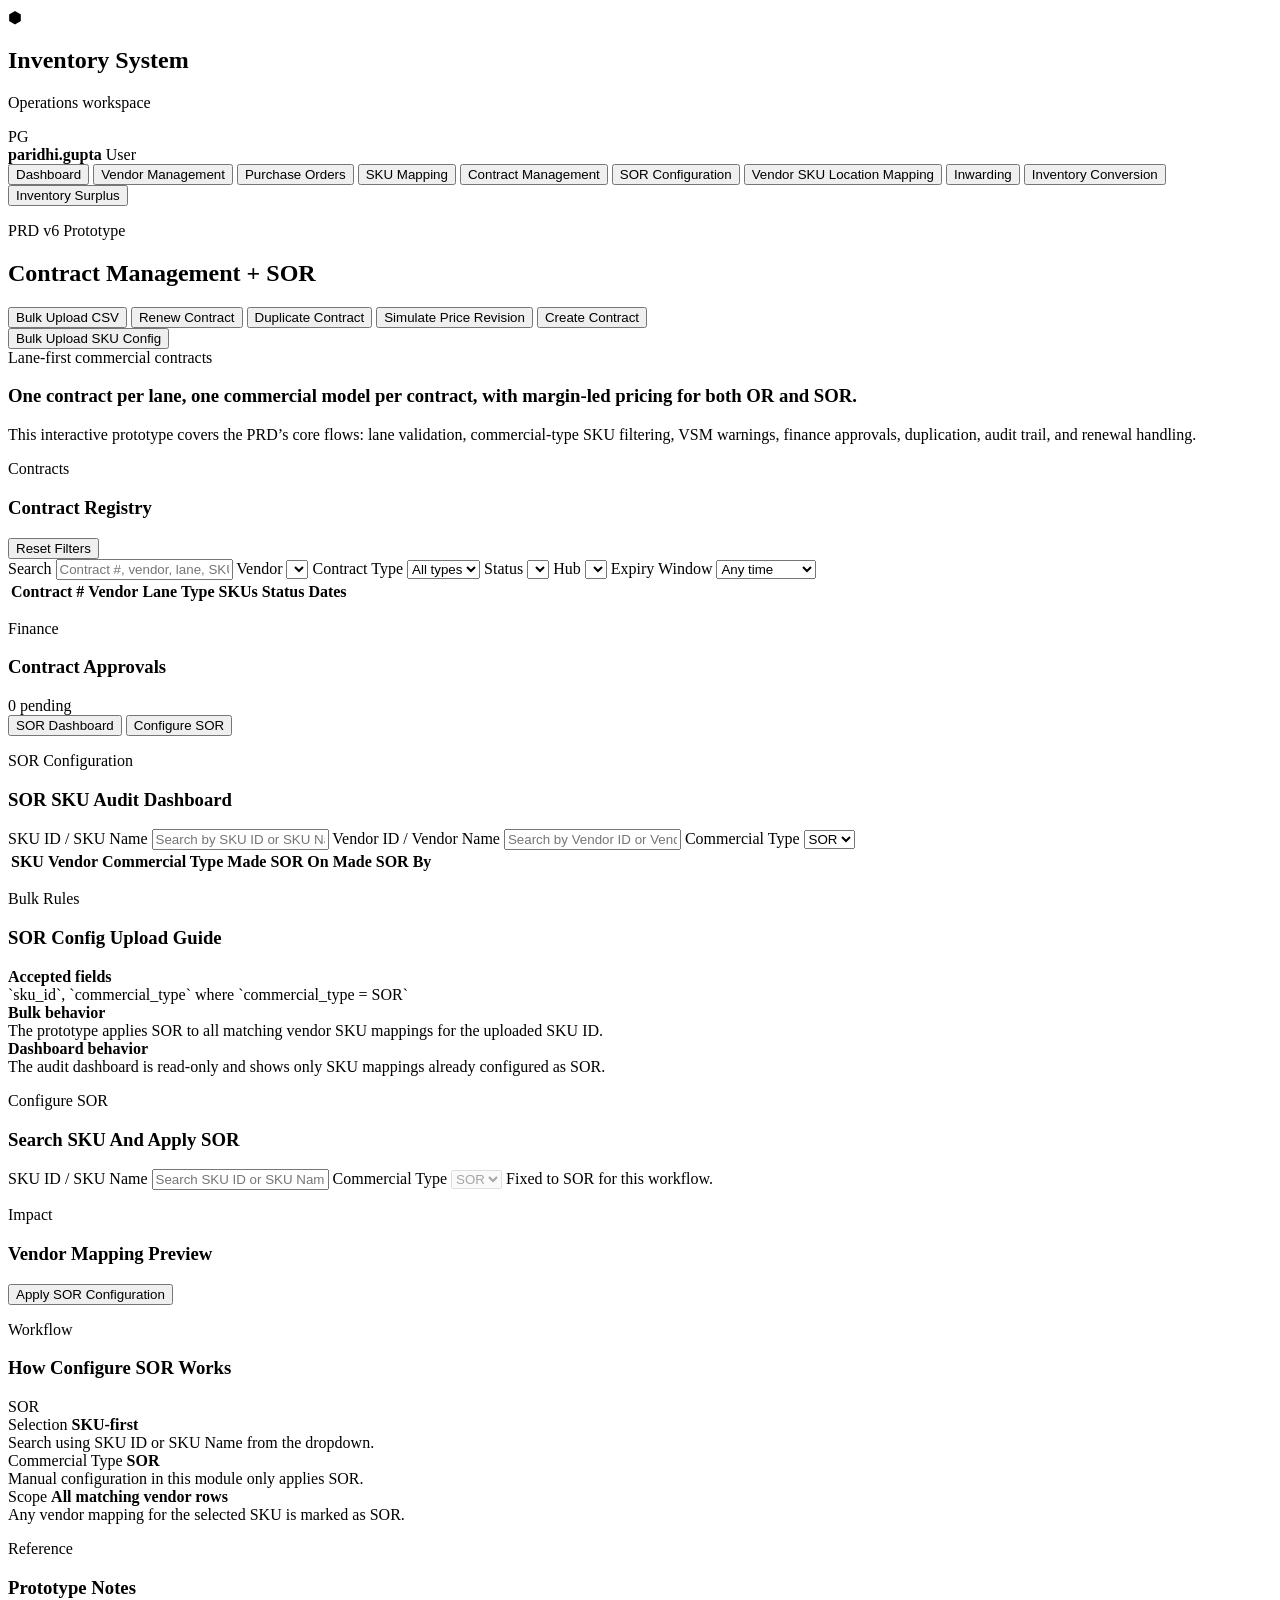
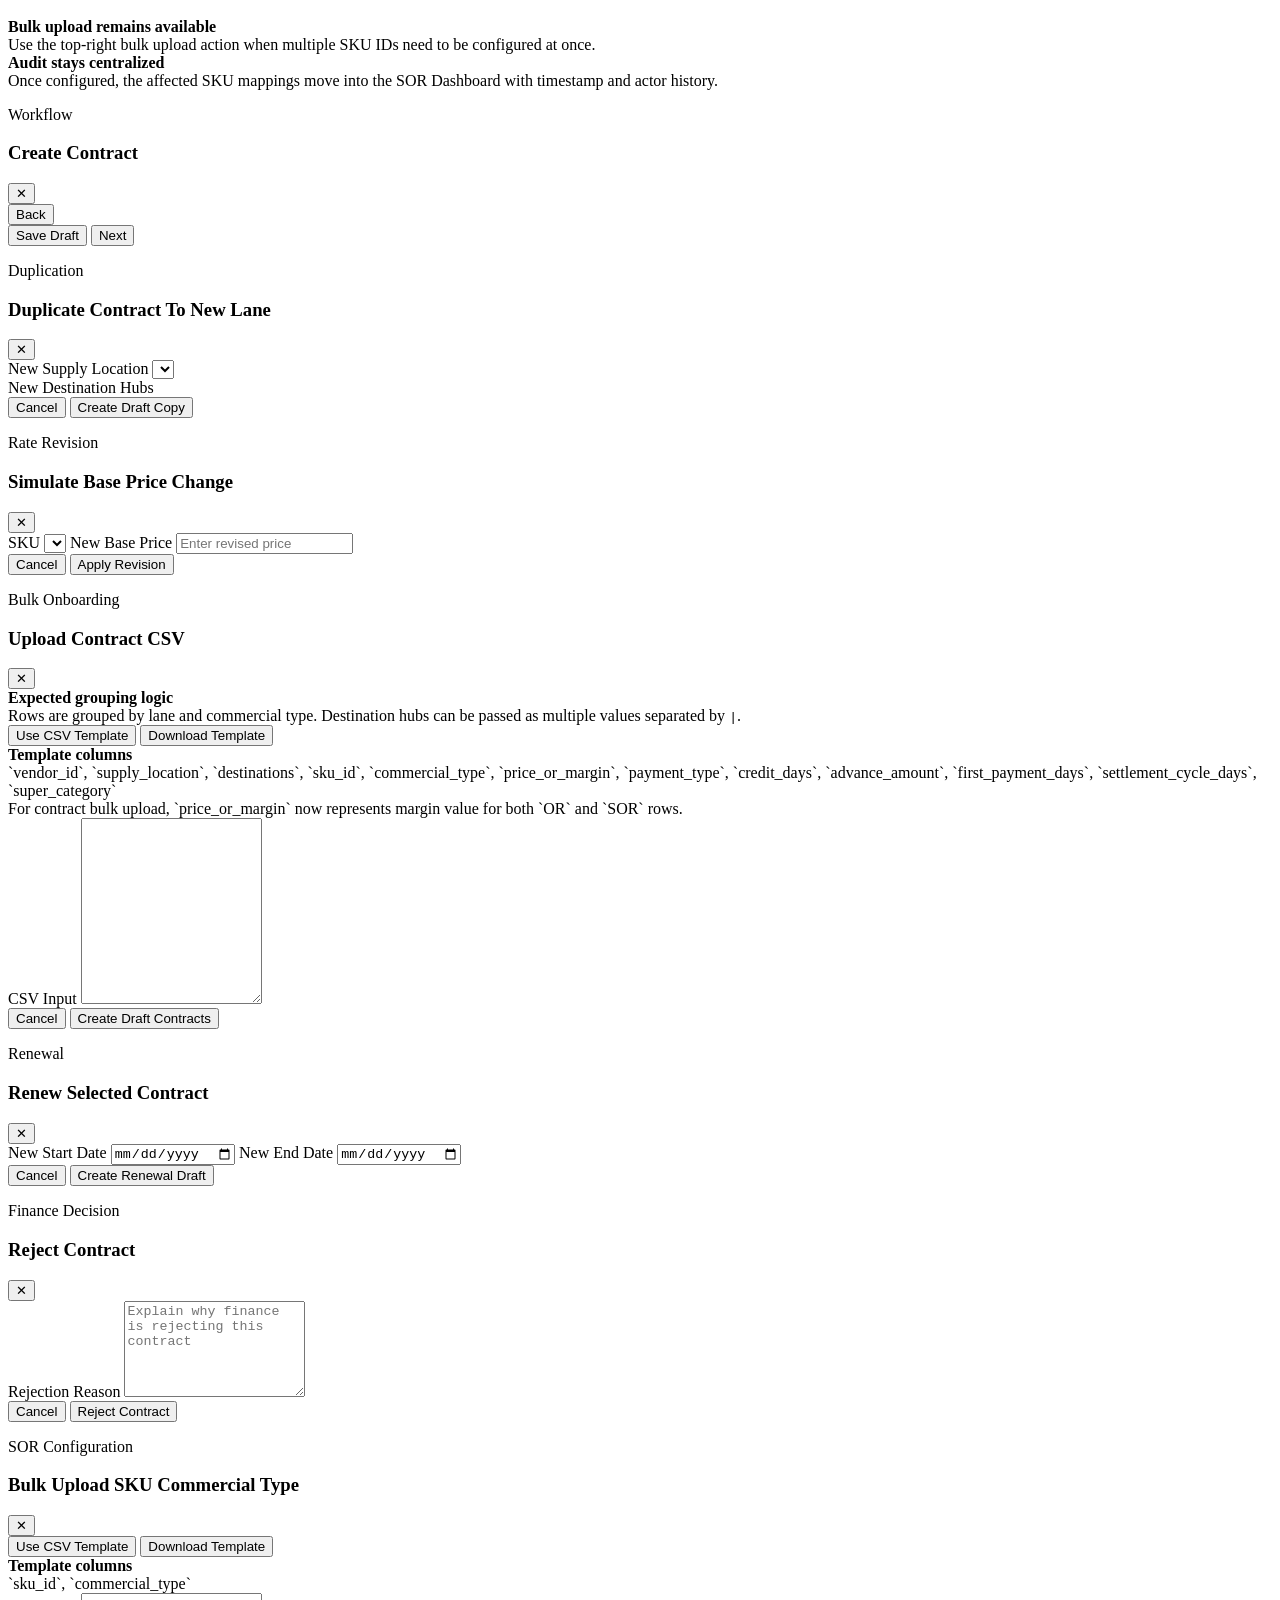
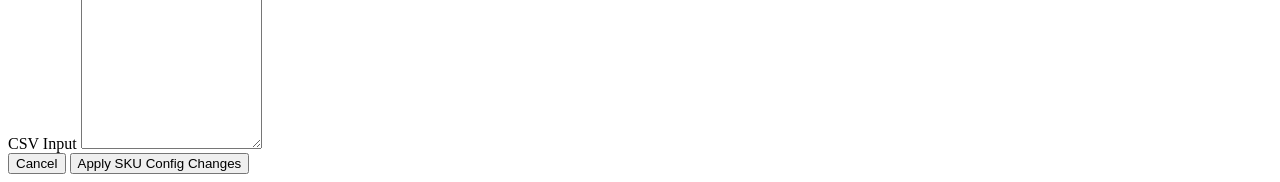
==== index.html @ e1b8c3a9 "Add files via upload" ====
<!DOCTYPE html>
<html lang="en">
  <head>
    <meta charset="UTF-8" />
    <meta name="viewport" content="width=device-width, initial-scale=1.0" />
    <title>Contract Management + SOR Prototype</title>
    <link rel="stylesheet" href="./styles.css" />
  </head>
  <body>
    <div class="app-shell">
      <aside class="sidebar">
        <div class="brand">
          <div class="brand-mark">⬢</div>
          <div>
            <h1>Inventory System</h1>
            <p>Operations workspace</p>
          </div>
        </div>

        <div class="user-card">
          <div class="avatar">PG</div>
          <div>
            <strong>paridhi.gupta</strong>
            <span>User</span>
          </div>
        </div>

        <nav class="nav">
          <button class="nav-item">Dashboard</button>
          <button class="nav-item">Vendor Management</button>
          <button class="nav-item">Purchase Orders</button>
          <button class="nav-item">SKU Mapping</button>
          <button class="nav-item active" data-module="contracts">Contract Management</button>
          <button class="nav-item" data-module="sorConfig">SOR Configuration</button>
          <button class="nav-item">Vendor SKU Location Mapping</button>
          <button class="nav-item">Inwarding</button>
          <button class="nav-item">Inventory Conversion</button>
          <button class="nav-item">Inventory Surplus</button>
        </nav>
      </aside>

      <main class="main-content">
        <header class="topbar">
          <div>
            <p class="eyebrow" id="moduleEyebrow">PRD v6 Prototype</p>
            <h2 id="moduleTitle">Contract Management + SOR</h2>
          </div>
          <div class="topbar-actions" id="contractTopbarActions">
            <button class="ghost-btn" id="openBulkModal">Bulk Upload CSV</button>
            <button class="ghost-btn" id="openRenewModal">Renew Contract</button>
            <button class="ghost-btn" id="duplicateQuickAction">Duplicate Contract</button>
            <button class="secondary-btn" id="openAmendment">Simulate Price Revision</button>
            <button class="primary-btn" id="openCreateModal">Create Contract</button>
          </div>
          <div class="topbar-actions hidden" id="sorTopbarActions">
            <button class="ghost-btn" id="openSorBulkModal">Bulk Upload SKU Config</button>
          </div>
        </header>

        <section class="hero-panel">
          <div class="hero-copy">
            <span class="hero-badge">Lane-first commercial contracts</span>
            <h3>One contract per lane, one commercial model per contract, with margin-led pricing for both OR and SOR.</h3>
            <p>
              This interactive prototype covers the PRD’s core flows: lane validation,
              commercial-type SKU filtering, VSM warnings, finance approvals, duplication,
              audit trail, and renewal handling.
            </p>
            <div id="expiryHomepageMessage"></div>
          </div>
          <div class="hero-metrics" id="heroMetrics"></div>
        </section>

        <section class="workspace-grid" id="contractsWorkspace">
          <div class="list-panel panel">
            <div class="panel-header">
              <div>
                <p class="eyebrow">Contracts</p>
                <h3>Contract Registry</h3>
              </div>
              <button class="ghost-btn small" id="resetFilters">Reset Filters</button>
            </div>

            <div class="filter-grid">
              <label>
                Search
                <input id="searchInput" type="text" placeholder="Contract #, vendor, lane, SKU" />
              </label>
              <label>
                Vendor
                <select id="vendorFilter"></select>
              </label>
              <label>
                Contract Type
                <select id="typeFilter">
                  <option value="ALL">All types</option>
                  <option value="OR">OR</option>
                  <option value="SOR">SOR</option>
                </select>
              </label>
              <label>
                Status
                <select id="statusFilter"></select>
              </label>
              <label>
                Hub
                <select id="hubFilter"></select>
              </label>
              <label>
                Expiry Window
                <select id="expiryFilter">
                  <option value="ALL">Any time</option>
                  <option value="7">Next 7 days</option>
                  <option value="30">Next 30 days</option>
                  <option value="90">Next 90 days</option>
                </select>
              </label>
            </div>

            <div class="table-wrap">
              <table class="data-table">
                <thead>
                  <tr>
                    <th>Contract #</th>
                    <th>Vendor</th>
                    <th>Lane</th>
                    <th>Type</th>
                    <th>SKUs</th>
                    <th>Status</th>
                    <th>Dates</th>
                    <th></th>
                  </tr>
                </thead>
                <tbody id="contractTableBody"></tbody>
              </table>
            </div>
          </div>

          <div class="detail-stack">
            <div class="detail-panel panel">
              <div id="contractDetail"></div>
            </div>

            <div class="approvals-panel panel">
              <div class="panel-header">
                <div>
                  <p class="eyebrow">Finance</p>
                  <h3>Contract Approvals</h3>
                </div>
                <span class="tag-pill" id="approvalQueueCount">0 pending</span>
              </div>
              <div id="approvalQueue"></div>
            </div>
          </div>
        </section>

        <section class="hidden sor-module-shell" id="sorConfigWorkspace">
          <div class="sor-tab-strip">
            <button class="chip sor-tab-btn active" data-sor-tab="dashboard">SOR Dashboard</button>
            <button class="chip sor-tab-btn" data-sor-tab="configure">Configure SOR</button>
          </div>

          <div class="workspace-grid" id="sorDashboardView">
            <div class="list-panel panel">
              <div class="panel-header">
                <div>
                  <p class="eyebrow">SOR Configuration</p>
                  <h3>SOR SKU Audit Dashboard</h3>
                </div>
              </div>

              <div class="filter-grid">
                <label>
                  SKU ID / SKU Name
                  <input id="sorSkuSearch" type="text" placeholder="Search by SKU ID or SKU Name" />
                </label>
                <label>
                  Vendor ID / Vendor Name
                  <input id="sorVendorSearch" type="text" placeholder="Search by Vendor ID or Vendor Name" />
                </label>
                <label>
                  Commercial Type
                  <select id="sorTypeFilter">
                    <option value="SOR">SOR</option>
                  </select>
                </label>
              </div>

              <div class="table-wrap">
                <table class="data-table">
                  <thead>
                    <tr>
                      <th>SKU</th>
                      <th>Vendor</th>
                      <th>Commercial Type</th>
                      <th>Made SOR On</th>
                      <th>Made SOR By</th>
                      <th></th>
                    </tr>
                  </thead>
                  <tbody id="sorConfigTableBody"></tbody>
                </table>
              </div>
            </div>

            <div class="detail-stack">
              <div class="detail-panel panel">
                <div id="sorConfigDetail"></div>
              </div>

              <div class="approvals-panel panel">
                <div class="panel-header">
                  <div>
                    <p class="eyebrow">Bulk Rules</p>
                    <h3>SOR Config Upload Guide</h3>
                  </div>
                </div>
                <div class="review-stack">
                  <div class="review-card">
                    <strong>Accepted fields</strong>
                    <div class="helper-text">`sku_id`, `commercial_type` where `commercial_type = SOR`</div>
                  </div>
                  <div class="review-card">
                    <strong>Bulk behavior</strong>
                    <div class="helper-text">The prototype applies SOR to all matching vendor SKU mappings for the uploaded SKU ID.</div>
                  </div>
                  <div class="review-card">
                    <strong>Dashboard behavior</strong>
                    <div class="helper-text">The audit dashboard is read-only and shows only SKU mappings already configured as SOR.</div>
                  </div>
                </div>
              </div>
            </div>
          </div>

          <div class="workspace-grid hidden" id="sorConfigureView">
            <div class="list-panel panel">
              <div class="panel-header">
                <div>
                  <p class="eyebrow">Configure SOR</p>
                  <h3>Search SKU And Apply SOR</h3>
                </div>
              </div>

              <div class="form-grid two">
                <label>
                  SKU ID / SKU Name
                  <input id="configureSorSkuInput" list="sorSkuOptions" type="text" placeholder="Search SKU ID or SKU Name" />
                  <datalist id="sorSkuOptions"></datalist>
                </label>
                <label>
                  Commercial Type
                  <select id="configureSorType" disabled>
                    <option value="SOR">SOR</option>
                  </select>
                  <span class="helper-text">Fixed to SOR for this workflow.</span>
                </label>
              </div>

              <div id="configureSorFeedback"></div>

              <div class="detail-section">
                <p class="eyebrow">Impact</p>
                <h3>Vendor Mapping Preview</h3>
                <div id="configureSorPreview"></div>
              </div>

              <div class="detail-section">
                <button class="primary-btn" id="applySorConfiguration">Apply SOR Configuration</button>
              </div>
            </div>

            <div class="detail-stack">
              <div class="detail-panel panel">
                <div class="detail-hero">
                  <div class="detail-top">
                    <div>
                      <p class="eyebrow">Workflow</p>
                      <h3>How Configure SOR Works</h3>
                    </div>
                    <span class="type-pill">SOR</span>
                  </div>

                  <div class="detail-section">
                    <div class="summary-grid">
                      <div class="summary-card">
                        <span>Selection</span>
                        <strong>SKU-first</strong>
                        <div class="helper-text">Search using SKU ID or SKU Name from the dropdown.</div>
                      </div>
                      <div class="summary-card">
                        <span>Commercial Type</span>
                        <strong>SOR</strong>
                        <div class="helper-text">Manual configuration in this module only applies SOR.</div>
                      </div>
                      <div class="summary-card">
                        <span>Scope</span>
                        <strong>All matching vendor rows</strong>
                        <div class="helper-text">Any vendor mapping for the selected SKU is marked as SOR.</div>
                      </div>
                    </div>
                  </div>
                </div>
              </div>

              <div class="approvals-panel panel">
                <div class="panel-header">
                  <div>
                    <p class="eyebrow">Reference</p>
                    <h3>Prototype Notes</h3>
                  </div>
                </div>
                <div class="review-stack">
                  <div class="review-card">
                    <strong>Bulk upload remains available</strong>
                    <div class="helper-text">Use the top-right bulk upload action when multiple SKU IDs need to be configured at once.</div>
                  </div>
                  <div class="review-card">
                    <strong>Audit stays centralized</strong>
                    <div class="helper-text">Once configured, the affected SKU mappings move into the SOR Dashboard with timestamp and actor history.</div>
                  </div>
                </div>
              </div>
            </div>
          </div>
        </section>
      </main>
    </div>

    <div class="modal hidden" id="createModal">
      <div class="modal-card wizard-card">
        <div class="modal-header gradient">
          <div>
            <p class="eyebrow light">Workflow</p>
            <h3>Create Contract</h3>
          </div>
          <button class="icon-btn" data-close="createModal">✕</button>
        </div>

        <div class="wizard-steps" id="wizardSteps"></div>

        <div class="modal-body">
          <div id="wizardAlerts"></div>
          <div id="wizardContent"></div>
        </div>

        <div class="modal-footer">
          <button class="ghost-btn" id="wizardBack">Back</button>
          <div class="footer-actions">
            <button class="secondary-btn" id="saveDraftButton">Save Draft</button>
            <button class="primary-btn" id="wizardNext">Next</button>
          </div>
        </div>
      </div>
    </div>

    <div class="modal hidden" id="duplicateModal">
      <div class="modal-card">
        <div class="modal-header">
          <div>
            <p class="eyebrow">Duplication</p>
            <h3>Duplicate Contract To New Lane</h3>
          </div>
          <button class="icon-btn" data-close="duplicateModal">✕</button>
        </div>
        <div class="modal-body">
          <div id="duplicateContractInfo" class="info-strip"></div>
          <div class="form-grid two">
            <label>
              New Supply Location
              <select id="duplicateSupply"></select>
            </label>
            <div>
              <label>New Destination Hubs</label>
              <div id="duplicateHubChoices" class="checkbox-grid"></div>
            </div>
          </div>
          <div id="duplicateFeedback"></div>
        </div>
        <div class="modal-footer">
          <button class="ghost-btn" data-close="duplicateModal">Cancel</button>
          <button class="primary-btn" id="confirmDuplicate">Create Draft Copy</button>
        </div>
      </div>
    </div>

    <div class="modal hidden" id="amendmentModal">
      <div class="modal-card">
        <div class="modal-header">
          <div>
            <p class="eyebrow">Rate Revision</p>
            <h3>Simulate Base Price Change</h3>
          </div>
          <button class="icon-btn" data-close="amendmentModal">✕</button>
        </div>
        <div class="modal-body">
          <div id="amendmentInfo" class="info-strip"></div>
          <div class="form-grid two">
            <label>
              SKU
              <select id="amendmentSku"></select>
            </label>
            <label>
              New Base Price
              <input id="amendmentPrice" type="number" min="0" step="0.01" placeholder="Enter revised price" />
            </label>
          </div>
          <div id="amendmentFeedback"></div>
        </div>
        <div class="modal-footer">
          <button class="ghost-btn" data-close="amendmentModal">Cancel</button>
          <button class="primary-btn" id="submitAmendment">Apply Revision</button>
        </div>
      </div>
    </div>

    <div class="modal hidden" id="bulkModal">
      <div class="modal-card">
        <div class="modal-header">
          <div>
            <p class="eyebrow">Bulk Onboarding</p>
            <h3>Upload Contract CSV</h3>
          </div>
          <button class="icon-btn" data-close="bulkModal">✕</button>
        </div>
        <div class="modal-body">
          <div class="info-strip">
            <div>
              <strong>Expected grouping logic</strong>
              <div class="helper-text">
                Rows are grouped by lane and commercial type. Destination hubs can be passed as multiple values separated by <code>|</code>.
              </div>
            </div>
          </div>
          <div class="template-toolbar">
            <button class="secondary-btn" id="useBulkTemplate">Use CSV Template</button>
            <button class="ghost-btn" id="downloadBulkTemplate">Download Template</button>
          </div>
          <div class="template-preview">
            <strong>Template columns</strong>
            <div class="helper-text">
              `vendor_id`, `supply_location`, `destinations`, `sku_id`, `commercial_type`, `price_or_margin`,
              `payment_type`, `credit_days`, `advance_amount`, `first_payment_days`, `settlement_cycle_days`,
              `super_category`
            </div>
            <div class="helper-text">For contract bulk upload, `price_or_margin` now represents margin value for both `OR` and `SOR` rows.</div>
          </div>
          <label>
            CSV Input
            <textarea id="bulkCsvInput" rows="12"></textarea>
          </label>
          <div id="bulkFeedback"></div>
        </div>
        <div class="modal-footer">
          <button class="ghost-btn" data-close="bulkModal">Cancel</button>
          <button class="primary-btn" id="processBulkUpload">Create Draft Contracts</button>
        </div>
      </div>
    </div>

    <div class="modal hidden" id="renewModal">
      <div class="modal-card">
        <div class="modal-header">
          <div>
            <p class="eyebrow">Renewal</p>
            <h3>Renew Selected Contract</h3>
          </div>
          <button class="icon-btn" data-close="renewModal">✕</button>
        </div>
        <div class="modal-body">
          <div id="renewInfo" class="info-strip"></div>
          <div class="form-grid two">
            <label>
              New Start Date
              <input id="renewStartDate" type="date" />
            </label>
            <label>
              New End Date
              <input id="renewEndDate" type="date" />
            </label>
          </div>
          <div id="renewFeedback"></div>
        </div>
        <div class="modal-footer">
          <button class="ghost-btn" data-close="renewModal">Cancel</button>
          <button class="primary-btn" id="confirmRenewal">Create Renewal Draft</button>
        </div>
      </div>
    </div>

    <div class="modal hidden" id="rejectApprovalModal">
      <div class="modal-card">
        <div class="modal-header">
          <div>
            <p class="eyebrow">Finance Decision</p>
            <h3>Reject Contract</h3>
          </div>
          <button class="icon-btn" data-close="rejectApprovalModal">✕</button>
        </div>
        <div class="modal-body">
          <div id="rejectApprovalInfo" class="info-strip"></div>
          <label>
            Rejection Reason
            <textarea id="rejectReasonInput" rows="6" placeholder="Explain why finance is rejecting this contract"></textarea>
          </label>
          <div id="rejectApprovalFeedback"></div>
        </div>
        <div class="modal-footer">
          <button class="ghost-btn" data-close="rejectApprovalModal">Cancel</button>
          <button class="primary-btn" id="submitRejectApproval">Reject Contract</button>
        </div>
      </div>
    </div>

    <div class="modal hidden" id="sorBulkModal">
      <div class="modal-card">
        <div class="modal-header">
          <div>
            <p class="eyebrow">SOR Configuration</p>
            <h3>Bulk Upload SKU Commercial Type</h3>
          </div>
          <button class="icon-btn" data-close="sorBulkModal">✕</button>
        </div>
        <div class="modal-body">
          <div class="template-toolbar">
            <button class="secondary-btn" id="useSorBulkTemplate">Use CSV Template</button>
            <button class="ghost-btn" id="downloadSorBulkTemplate">Download Template</button>
          </div>
          <div class="template-preview">
            <strong>Template columns</strong>
            <div class="helper-text">`sku_id`, `commercial_type`</div>
          </div>
          <label>
            CSV Input
            <textarea id="sorBulkCsvInput" rows="10"></textarea>
          </label>
          <div id="sorBulkFeedback"></div>
        </div>
        <div class="modal-footer">
          <button class="ghost-btn" data-close="sorBulkModal">Cancel</button>
          <button class="primary-btn" id="processSorBulkUpload">Apply SKU Config Changes</button>
        </div>
      </div>
    </div>

    <script src="./script.js"></script>
  </body>
</html>
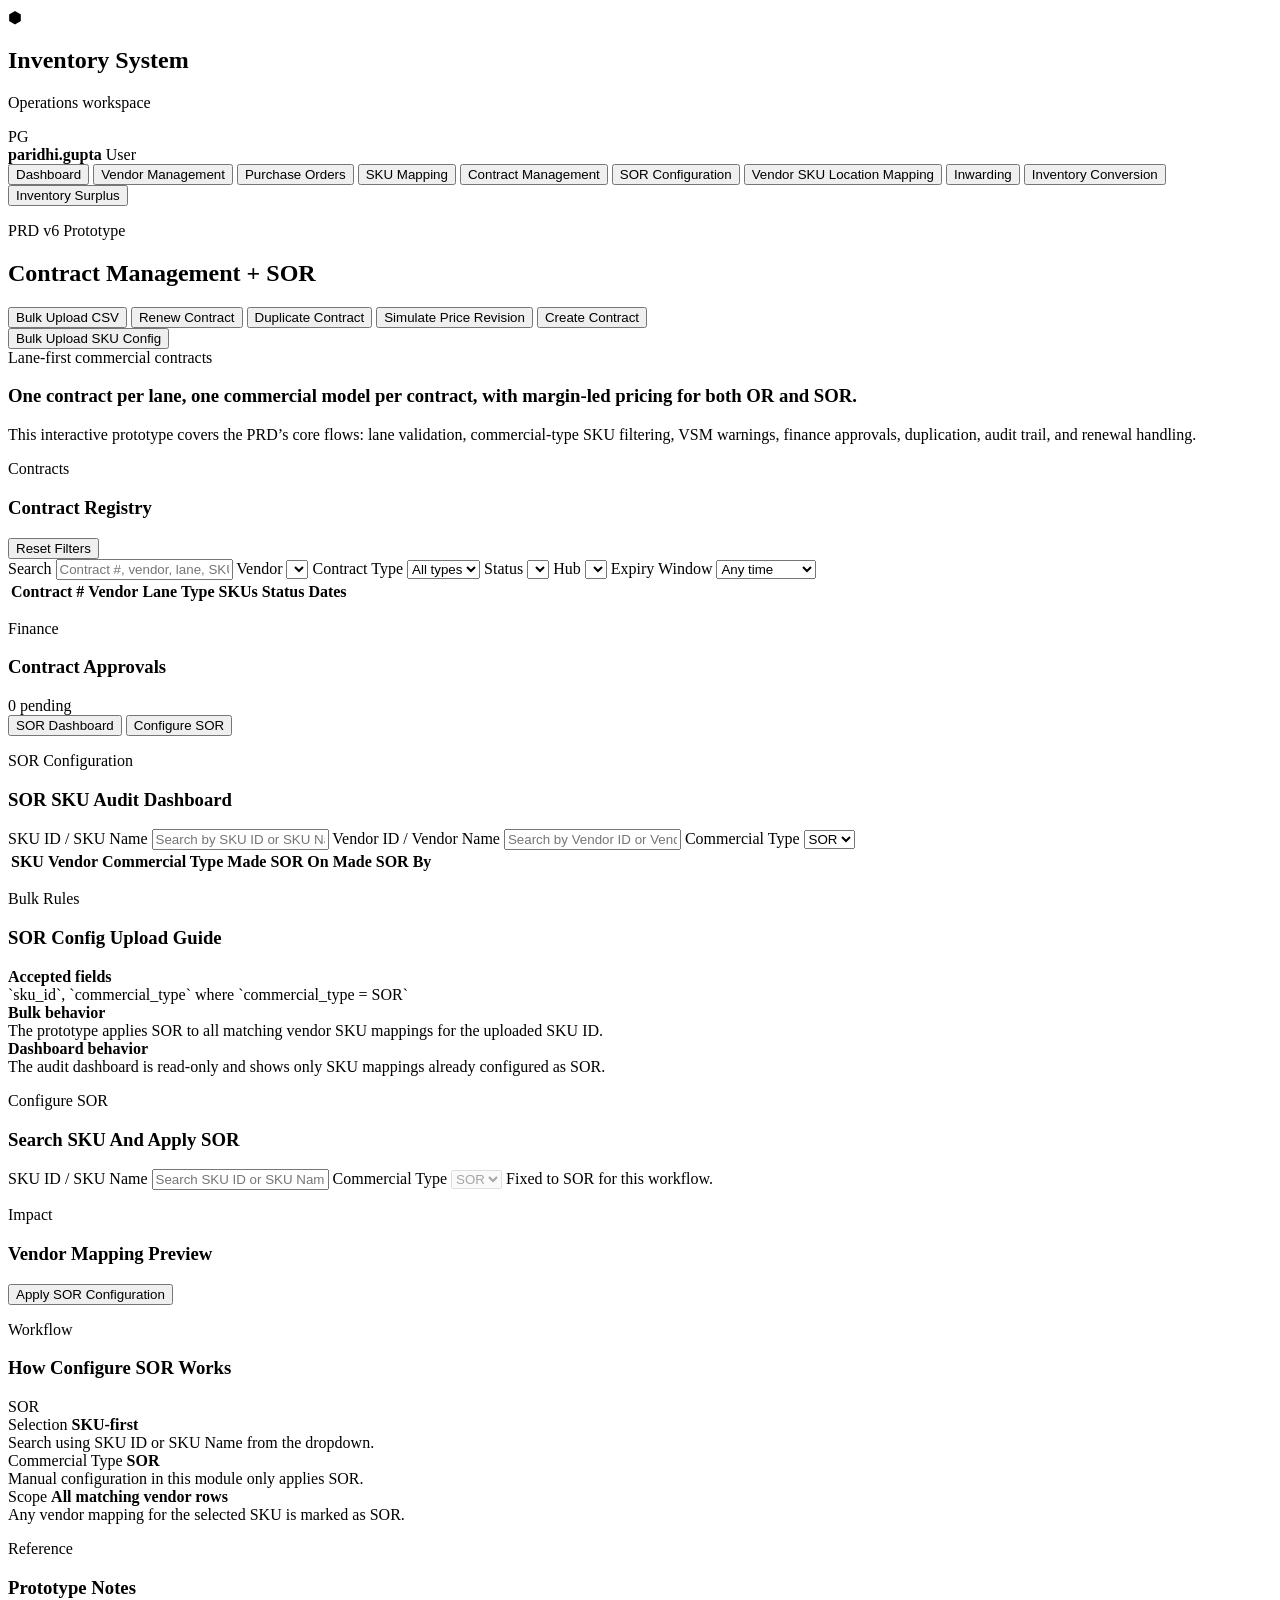
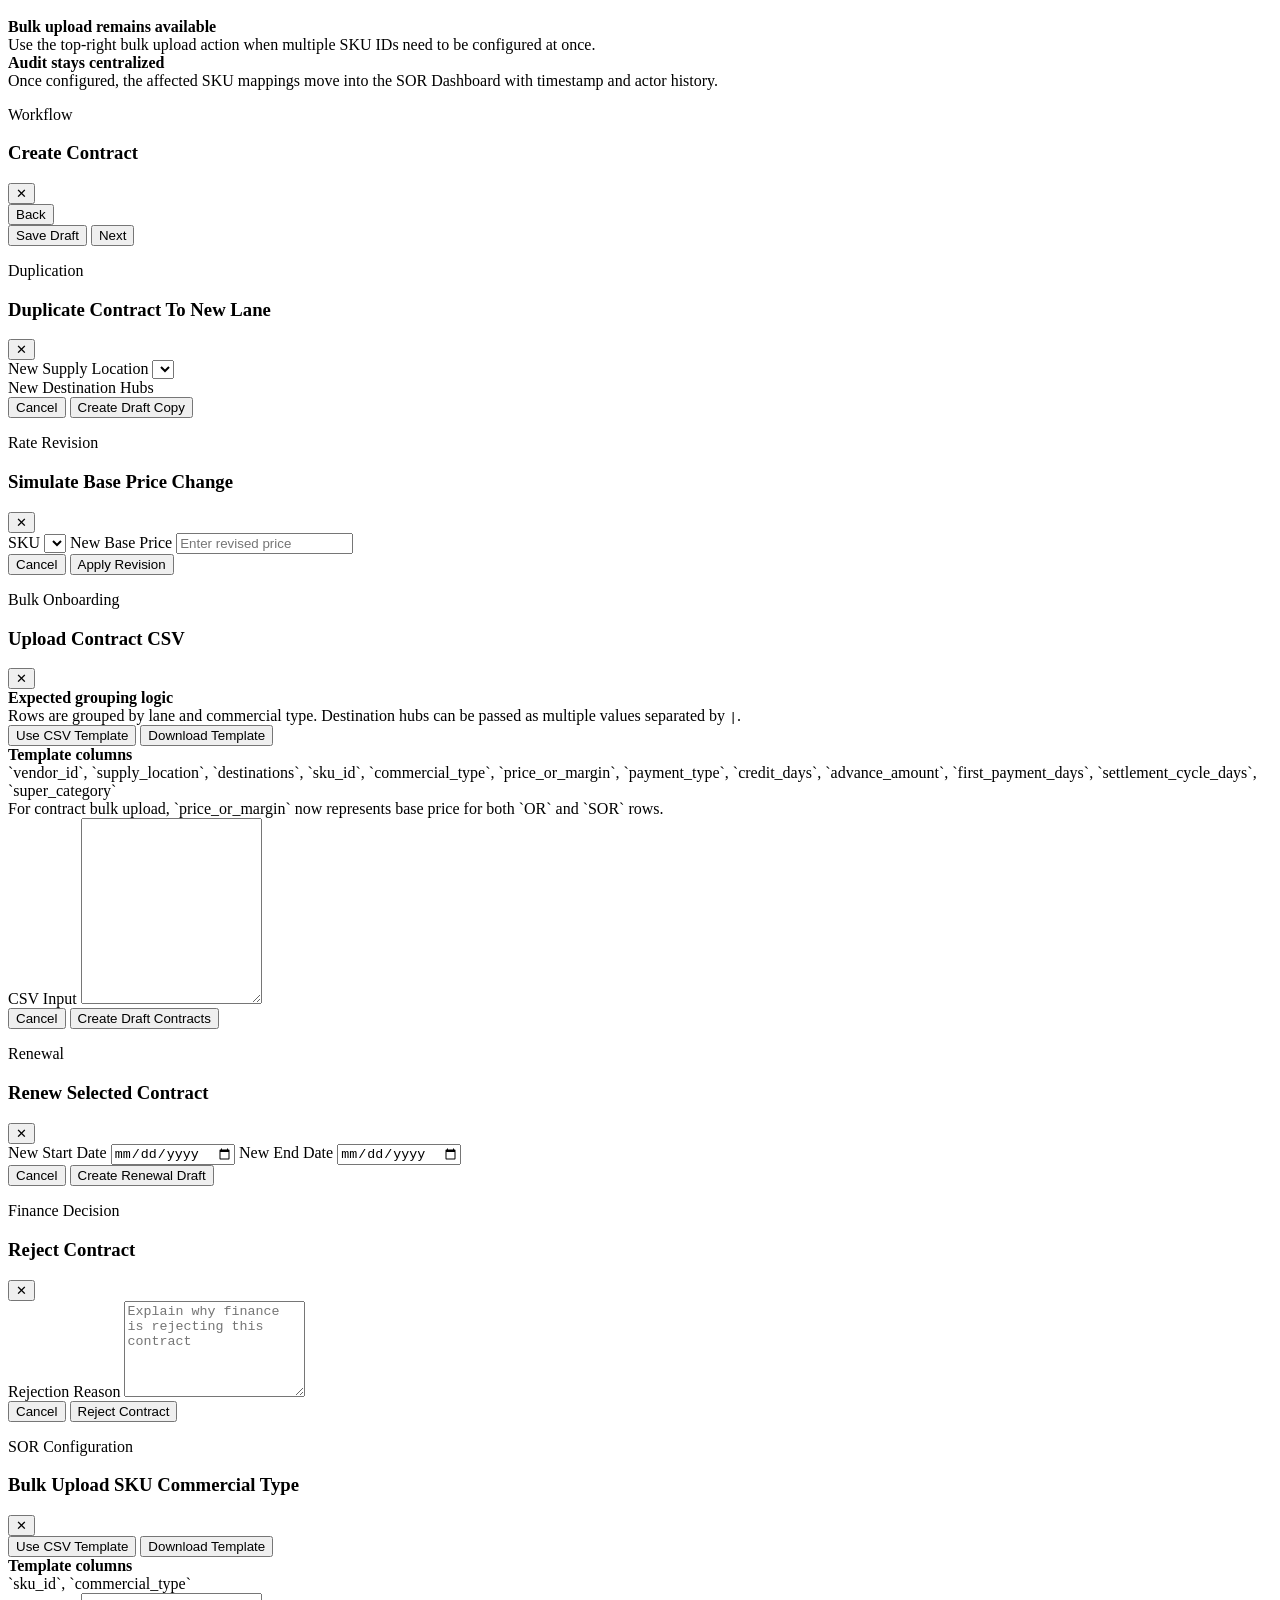
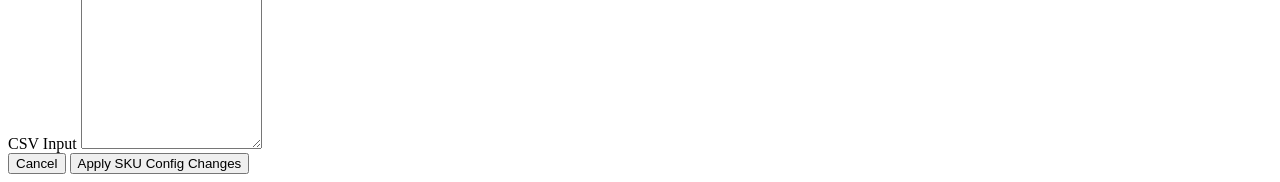
==== commit 970760db: "Add files via upload" ====
--- a/index.html
+++ b/index.html
@@ -443,7 +443,7 @@
               `payment_type`, `credit_days`, `advance_amount`, `first_payment_days`, `settlement_cycle_days`,
               `super_category`
             </div>
-            <div class="helper-text">For contract bulk upload, `price_or_margin` now represents margin value for both `OR` and `SOR` rows.</div>
+            <div class="helper-text">For contract bulk upload, `price_or_margin` now represents base price for both `OR` and `SOR` rows.</div>
           </div>
           <label>
             CSV Input
